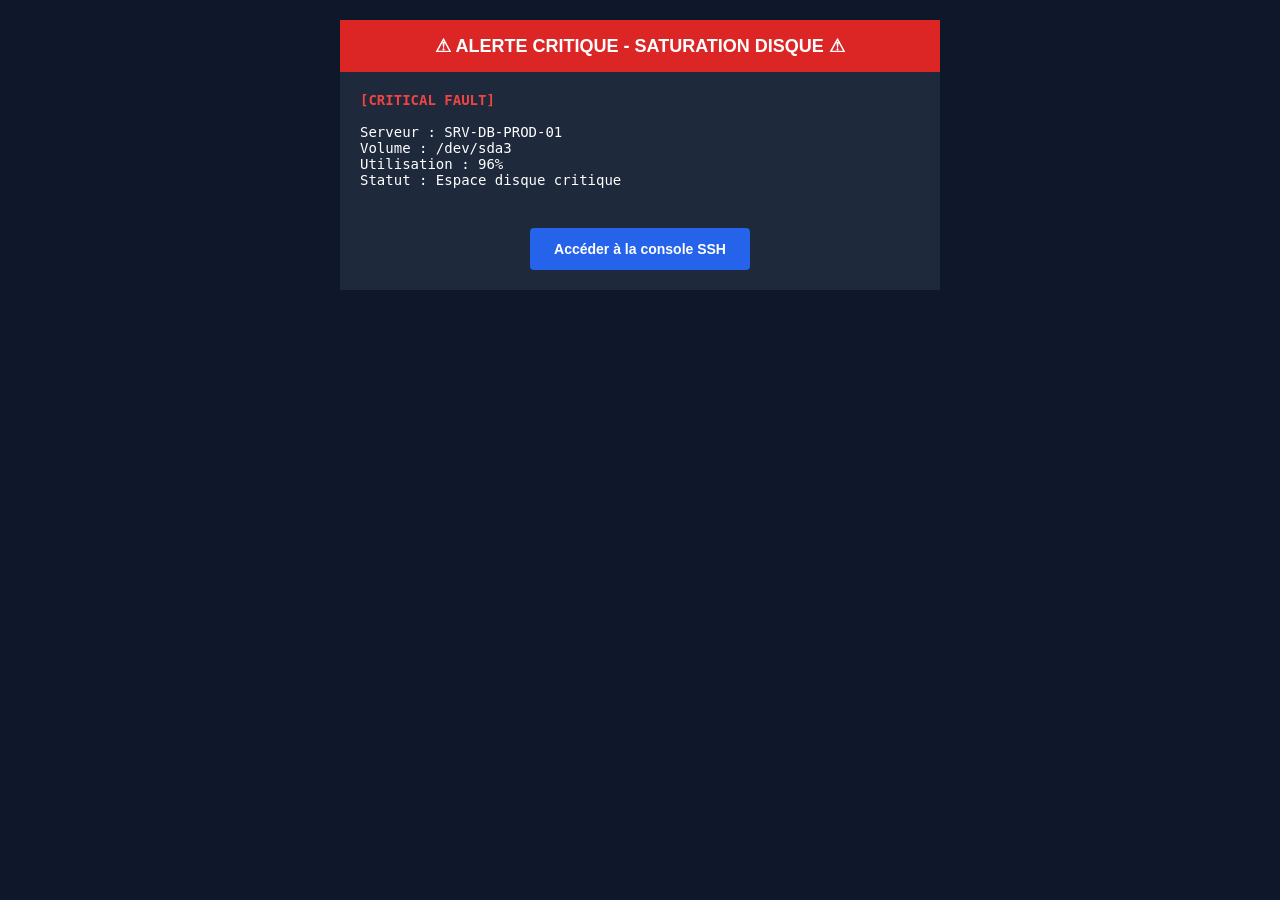
==== .github/workflows/TP04/index.html @ 383d7931 "change" ====
<!DOCTYPE html>
<html lang="fr">
<head>
  <meta charset="UTF-8">
  <title>Alerte SOC - Saturation Disque(96%)</title>
  <style>
    .btn-ssh {
      opacity: 1;
      transition: opacity 0.2 ease;
    }
    .btn-ssh:hover {
      opacity: 0.8;
    }
  </style>
</head>
<body style="margin:0; padding:0; background-color:#0f172a;">

  <!-- Tableau principal : fond sombre, centrage global -->
  <table width="100%" border="0" cellpadding="0" cellspacing="0" style="background-color:#0f172a;">
    <tr>
      <td align="center" style="padding:20px;">

        <!-- Sous-tableau conteneur : largeur 100% mais plafonné à 600px -->
        <table width="100%" border="0" cellpadding="0" cellspacing="0" style="max-width:600px; background-color:#1e293b;">

          <!-- Bandeau d'en-tête rouge = alerte critique -->
          <tr>
            <td style="background-color:#dc2626; padding:15px; text-align:center;">
              <span style="color:#ffffff; font-family:Arial, sans-serif; font-size:18px; font-weight:bold;">
                ⚠ ALERTE CRITIQUE - SATURATION DISQUE ⚠
              </span>
            </td>
          </tr>

          <!-- Corps du message : texte brut en monospace -->
          <tr>
            <td style="font-family:monospace; font-size:14px; color:#ffffff; padding:20px;">
              <span style="color:#ef4444; font-weight:bold;">[CRITICAL FAULT]</span><br><br>
              Serveur&nbsp;: SRV-DB-PROD-01<br>
              Volume&nbsp;: /dev/sda3<br>
              Utilisation&nbsp;: 96%<br>
              Statut&nbsp;: Espace disque critique
            </td>
          </tr>

          <!-- Bouton CTA construit en cellule de tableau -->
          <tr>
            <td align="center" style="padding:20px;">
              <table border="0" cellpadding="0" cellspacing="0">
                <tr>
                  <td class="btn-ssh" align="center" style="background-color:#2563eb; padding:12px 24px; border-radius:4px;">
                    <a href="#" style="color:#ffffff; font-family:Arial, sans-serif; font-size:14px; font-weight:bold; text-decoration:none;">
                      Accéder à la console SSH
                    </a>
                  </td>
                </tr>
              </table>
            </td>
          </tr>

        </table>
        <!-- fin sous-tableau 600px -->

      </td>
    </tr>
  </table>
  <!-- fin tableau principal -->

</body>
</html>
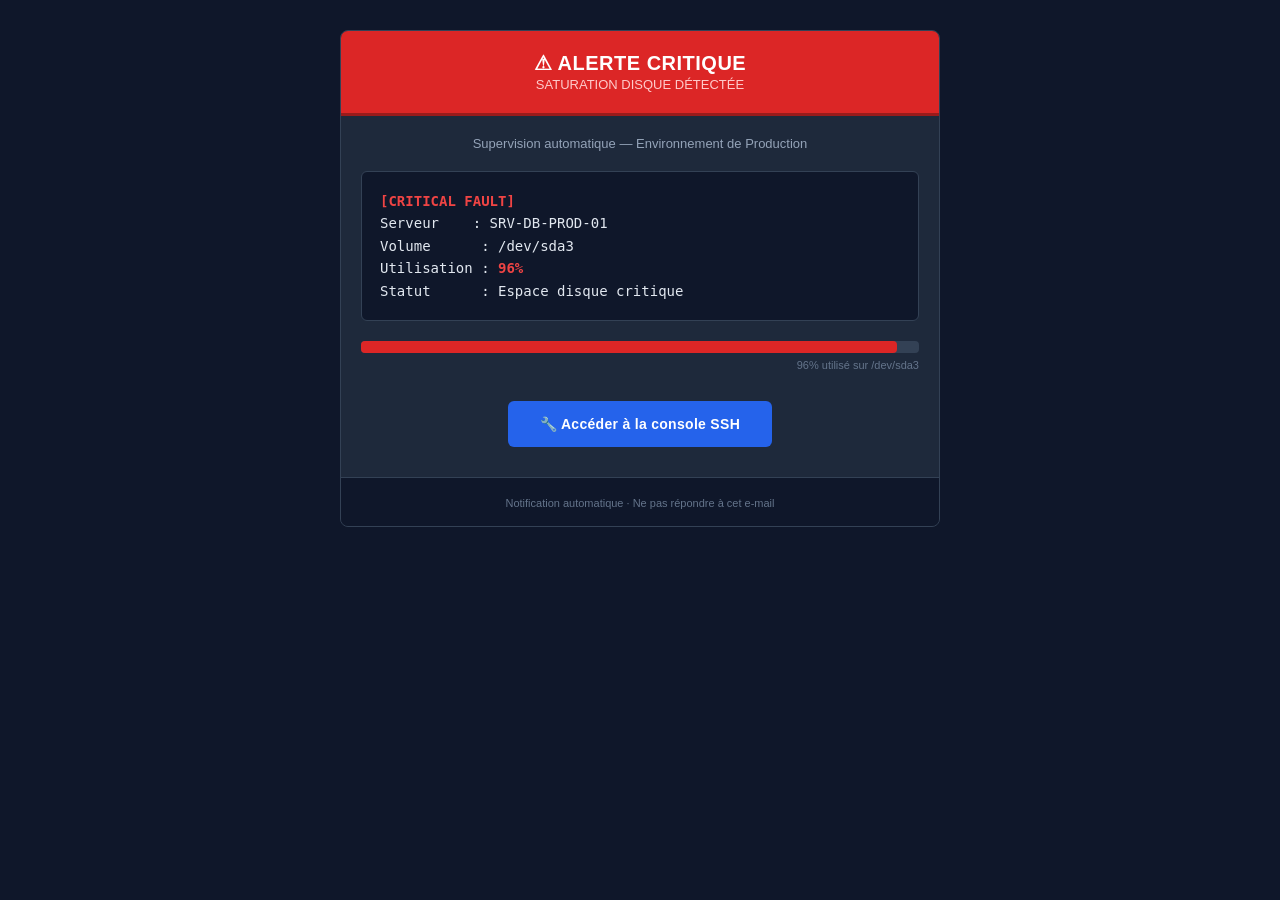
==== commit f093bc07: "change" ====
--- a/.github/workflows/TP04/index.html
+++ b/.github/workflows/TP04/index.html
@@ -2,14 +2,14 @@
 <html lang="fr">
 <head>
   <meta charset="UTF-8">
-  <title>Alerte SOC - Saturation Disque(96%)</title>
+  <title>Alerte SOC - Saturation Disque (96%)</title>
   <style>
     .btn-ssh {
       opacity: 1;
-      transition: opacity 0.2 ease;
+      transition: opacity 0.2s ease;
     }
     .btn-ssh:hover {
-      opacity: 0.8;
+      opacity: 0.85;
     }
   </style>
 </head>
@@ -18,43 +18,84 @@
   <!-- Tableau principal : fond sombre, centrage global -->
   <table width="100%" border="0" cellpadding="0" cellspacing="0" style="background-color:#0f172a;">
     <tr>
-      <td align="center" style="padding:20px;">
+      <td align="center" style="padding:30px 20px;">
 
         <!-- Sous-tableau conteneur : largeur 100% mais plafonné à 600px -->
-        <table width="100%" border="0" cellpadding="0" cellspacing="0" style="max-width:600px; background-color:#1e293b;">
+        <table width="100%" border="0" cellpadding="0" cellspacing="0" style="max-width:600px; background-color:#1e293b; border-radius:8px; overflow:hidden; border:1px solid #334155;">
 
           <!-- Bandeau d'en-tête rouge = alerte critique -->
           <tr>
-            <td style="background-color:#dc2626; padding:15px; text-align:center;">
-              <span style="color:#ffffff; font-family:Arial, sans-serif; font-size:18px; font-weight:bold;">
-                ⚠ ALERTE CRITIQUE - SATURATION DISQUE ⚠
+            <td style="background-color:#dc2626; padding:20px; text-align:center; border-bottom:3px solid #991b1b;">
+              <span style="color:#ffffff; font-family:Arial, sans-serif; font-size:20px; font-weight:bold; letter-spacing:0.5px;">
+                ⚠ ALERTE CRITIQUE
+              </span>
+              <br>
+              <span style="color:#fecaca; font-family:Arial, sans-serif; font-size:13px;">
+                SATURATION DISQUE DÉTECTÉE
               </span>
             </td>
           </tr>
 
-          <!-- Corps du message : texte brut en monospace -->
+          <!-- Sous-titre / contexte -->
           <tr>
-            <td style="font-family:monospace; font-size:14px; color:#ffffff; padding:20px;">
-              <span style="color:#ef4444; font-weight:bold;">[CRITICAL FAULT]</span><br><br>
-              Serveur&nbsp;: SRV-DB-PROD-01<br>
-              Volume&nbsp;: /dev/sda3<br>
-              Utilisation&nbsp;: 96%<br>
-              Statut&nbsp;: Espace disque critique
+            <td style="padding:20px 20px 0 20px; font-family:Arial, sans-serif; color:#94a3b8; font-size:13px; text-align:center;">
+              Supervision automatique — Environnement de Production
+            </td>
+          </tr>
+
+          <!-- Corps du message : texte brut en monospace, style "terminal" -->
+          <tr>
+            <td style="padding:20px;">
+              <table width="100%" border="0" cellpadding="0" cellspacing="0" style="background-color:#0f172a; border-radius:6px; border:1px solid #334155;">
+                <tr>
+                  <td style="font-family:monospace; font-size:14px; color:#e2e8f0; padding:18px; line-height:1.6;">
+                    <span style="color:#ef4444; font-weight:bold;">[CRITICAL FAULT]</span><br>
+                    Serveur&nbsp;&nbsp;&nbsp;&nbsp;: SRV-DB-PROD-01<br>
+                    Volume&nbsp;&nbsp;&nbsp;&nbsp;&nbsp;&nbsp;: /dev/sda3<br>
+                    Utilisation&nbsp;: <span style="color:#ef4444; font-weight:bold;">96%</span><br>
+                    Statut&nbsp;&nbsp;&nbsp;&nbsp;&nbsp;&nbsp;: Espace disque critique
+                  </td>
+                </tr>
+              </table>
+            </td>
+          </tr>
+
+          <!-- Barre de progression visuelle du taux d'occupation -->
+          <tr>
+            <td style="padding:0 20px 20px 20px;">
+              <table width="100%" border="0" cellpadding="0" cellspacing="0" style="background-color:#334155; border-radius:4px;">
+                <tr>
+                  <td width="96%" style="background-color:#dc2626; padding:6px 0; border-radius:4px;"></td>
+                  <td width="4%"></td>
+                </tr>
+              </table>
+              <div style="font-family:Arial, sans-serif; font-size:11px; color:#64748b; margin-top:6px; text-align:right;">
+                96% utilisé sur /dev/sda3
+              </div>
             </td>
           </tr>
 
           <!-- Bouton CTA construit en cellule de tableau -->
           <tr>
-            <td align="center" style="padding:20px;">
+            <td align="center" style="padding:10px 20px 30px 20px;">
               <table border="0" cellpadding="0" cellspacing="0">
                 <tr>
-                  <td class="btn-ssh" align="center" style="background-color:#2563eb; padding:12px 24px; border-radius:4px;">
-                    <a href="#" style="color:#ffffff; font-family:Arial, sans-serif; font-size:14px; font-weight:bold; text-decoration:none;">
-                      Accéder à la console SSH
+                  <td class="btn-ssh" align="center" style="background-color:#2563eb; padding:14px 32px; border-radius:6px;">
+                    <a href="#" style="color:#ffffff; font-family:Arial, sans-serif; font-size:14px; font-weight:bold; text-decoration:none; letter-spacing:0.3px;">
+                      🔧 Accéder à la console SSH
                     </a>
                   </td>
                 </tr>
               </table>
+            </td>
+          </tr>
+
+          <!-- Footer -->
+          <tr>
+            <td style="background-color:#0f172a; padding:15px 20px; text-align:center; border-top:1px solid #334155;">
+              <span style="font-family:Arial, sans-serif; font-size:11px; color:#64748b;">
+                Notification automatique · Ne pas répondre à cet e-mail
+              </span>
             </td>
           </tr>
 
